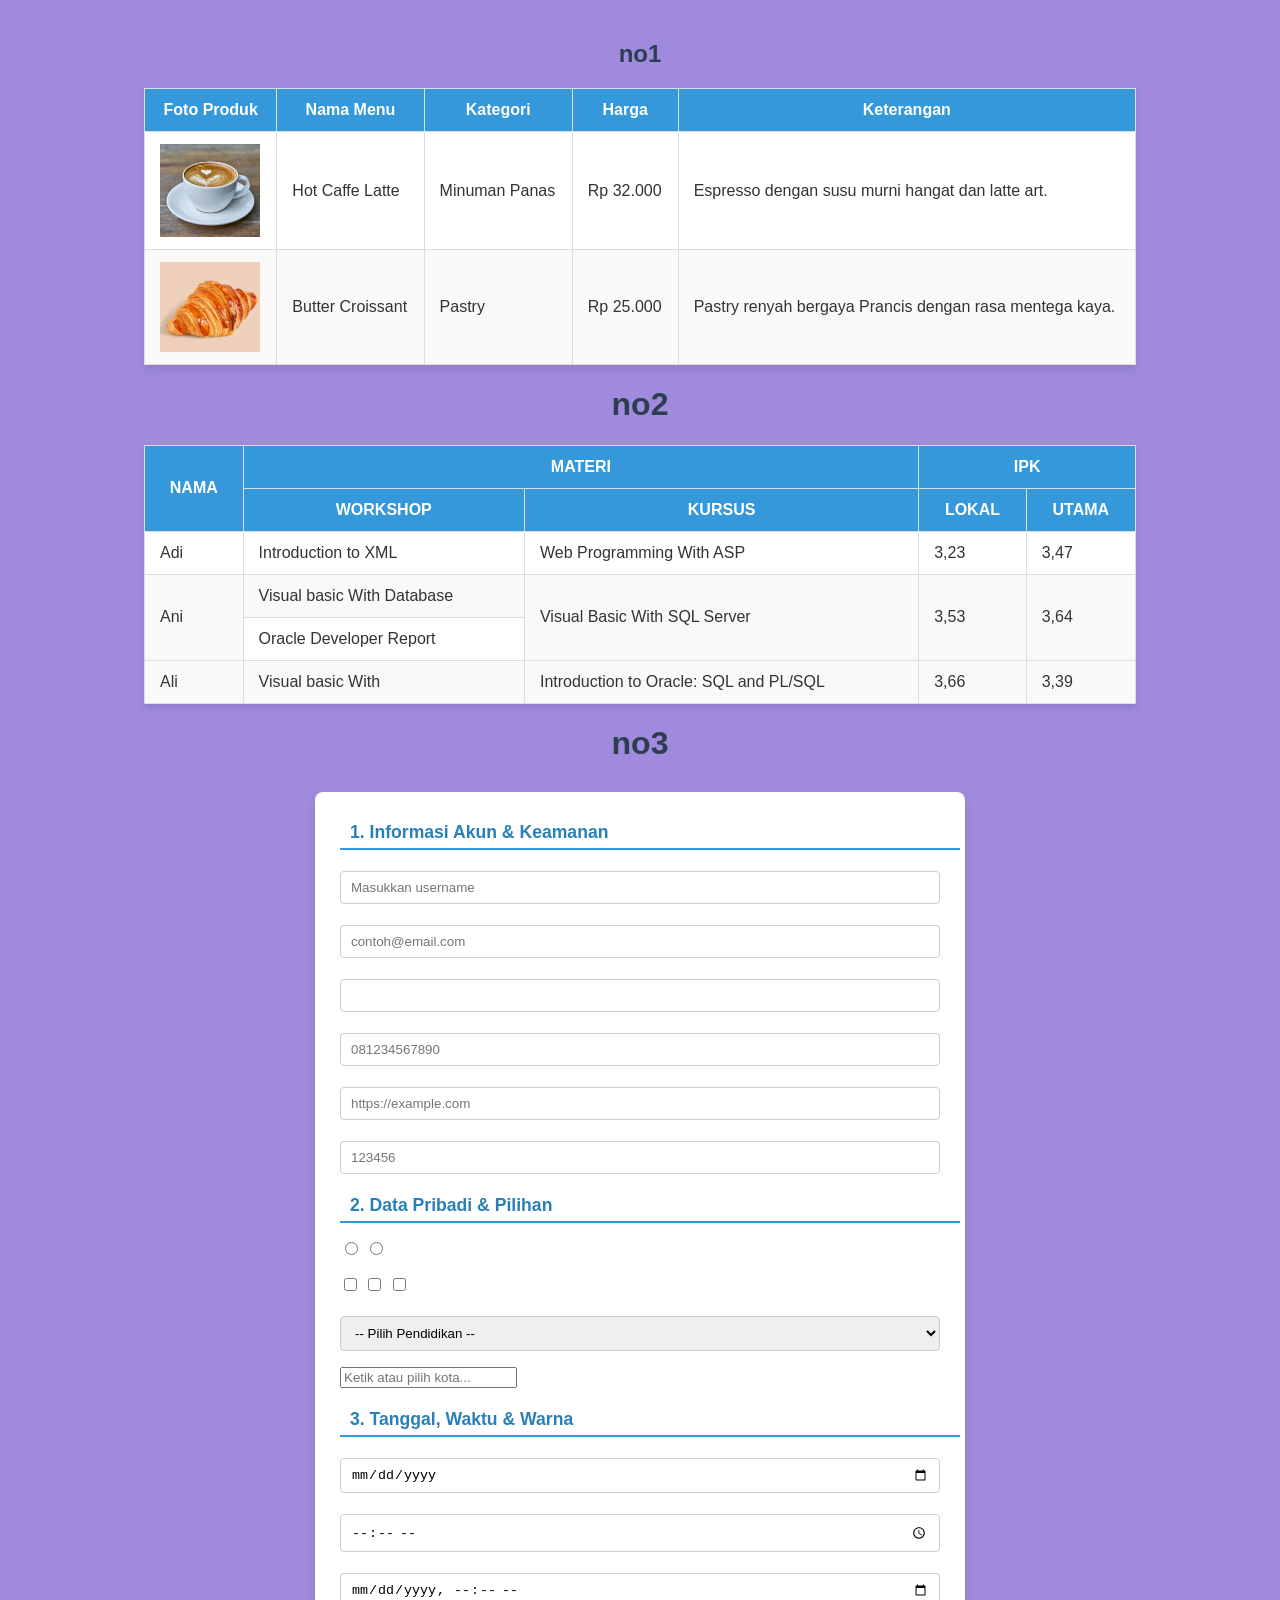
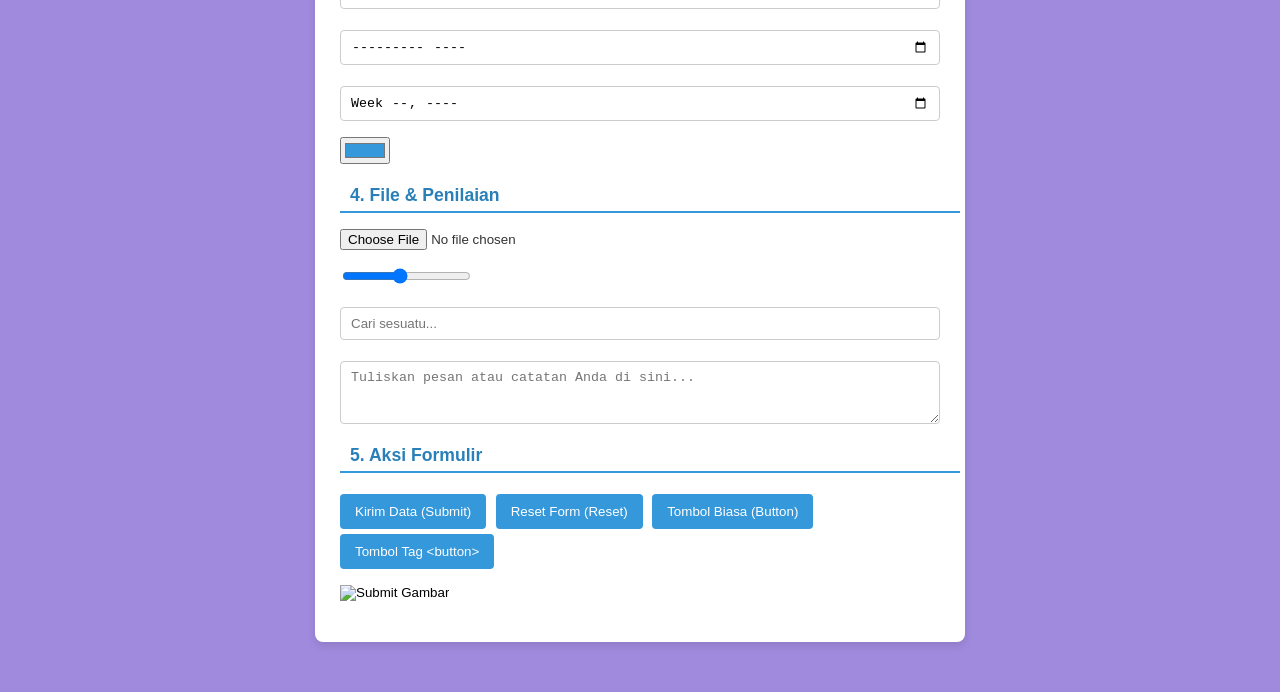
==== PBW/index.html @ acb8e726 "Add files via upload" ====
<!DOCTYPE html PUBLIC "-//W3C//DTD HTML 4.01 Transitional//EN" "http://www.w3.org/TR/html4/loose.dtd">
<html>
  <head>
    <meta http-equiv="Content-Type" content="text/html; charset=utf-8" />
    <link rel="stylesheet" type="text/css" href="style.css" />
  </head>
  <body>
    <!-- no1 -->
    <h2>no1</h2>

    <table border="1">
      <thead>
        <tr>
          <th>Foto Produk</th>
          <th>Nama Menu</th>
          <th>Kategori</th>
          <th>Harga</th>
          <th>Keterangan</th>
        </tr>
      </thead>
      <tbody>
        <tr>
          <td align="center">
            <img src="caffe.png" alt="Hot Caffe Latte" width="100" />
          </td>
          <td>Hot Caffe Latte</td>
          <td>Minuman Panas</td>
          <td>Rp 32.000</td>
          <td>Espresso dengan susu murni hangat dan latte art.</td>
        </tr>
        <tr>
          <td align="center">
            <img src="roti.png" alt="Butter Croissant" width="100" />
          </td>
          <td>Butter Croissant</td>
          <td>Pastry</td>
          <td>Rp 25.000</td>
          <td>Pastry renyah bergaya Prancis dengan rasa mentega kaya.</td>
        </tr>
      </tbody>
    </table>

    <h1>no2</h1>

    <!-- no2 -->
    <table border="1" cellspacing="0" cellpadding="8">
      <thead>
        <tr>
          <th rowspan="2">NAMA</th>
          <th colspan="2">MATERI</th>
          <th colspan="2">IPK</th>
        </tr>
        <tr>
          <th>WORKSHOP</th>
          <th>KURSUS</th>
          <th>LOKAL</th>
          <th>UTAMA</th>
        </tr>
      </thead>
      <tbody>
        <!-- Baris Adi -->
        <tr>
          <td>Adi</td>
          <td>Introduction to XML</td>
          <td>Web Programming With ASP</td>
          <td align="center">3,23</td>
          <td align="center">3,47</td>
        </tr>
        <!-- Baris Ani (Menggunakan rowspan untuk kolom gabungan) -->
        <tr>
          <td rowspan="2">Ani</td>
          <td>Visual basic With Database</td>
          <td rowspan="2" align="center">Visual Basic With SQL Server</td>
          <td rowspan="2" align="center">3,53</td>
          <td rowspan="2" align="center">3,64</td>
        </tr>
        <tr>
          <td>Oracle Developer Report</td>
        </tr>
        <!-- Baris Ali -->
        <tr>
          <td>Ali</td>
          <td>Visual basic With</td>
          <td>Introduction to Oracle: SQL and PL/SQL</td>
          <td align="center">3,66</td>
          <td align="center">3,39</td>
        </tr>
      </tbody>
    </table>

    <h1>no3</h1>
    <!-- no3 -->
    <form action="#" method="POST" enctype="multipart/form-data">
      <legend><strong>1. Informasi Akun & Keamanan</strong></legend>
      <p>
        <input
          type="text"
          name="username"
          placeholder="Masukkan username"
          required
        />
      </p>
      <p>
        <input
          type="email"
          name="email"
          placeholder="contoh@email.com"
          required
        />
      </p>
      <p><input type="password" name="password" required /></p>
      <p>
        <input
          type="tel"
          name="telepon"
          placeholder="081234567890"
        />
      </p>
      <p>
        <input
          type="url"
          name="website"
          placeholder="https://example.com"
        />
      </p>
      <p>
        <input
          type="number"
          name="pin"
          min="100000"
          max="999999"
          placeholder="123456"
        />
        <input
          type="hidden"
          name="form_token"
          value="token_sistem_abc123"
        />
      </p>
      <legend><strong>2. Data Pribadi & Pilihan</strong></legend>
      <p>
        <input type="radio" name="gender" value="Pria" />
        <input type="radio" name="gender" value="Wanita" />
      </p>
      <p>
        <input type="checkbox"  name="hobi[]" value="Koding" />
        <input type="checkbox"  name="hobi[]" value="Desain" />
        <input type="checkbox"  name="hobi[]" value="Musik" />
      </p>
      <p>
        <select  name="pendidikan">
          <option value="">-- Pilih Pendidikan --</option>
          <option value="SMA/SMK">SMA / SMK</option>
          <option value="D3">Diploma (D3)</option>
          <option value="S1">Sarjana (S1)</option>
          <option value="S2">Magister (S2)</option>
        </select>
      </p>
      <p>
        <input
          list="list-kota"
          name="kota"
          placeholder="Ketik atau pilih kota..."
        />
        <datalist >
          <option value="Jakarta"></option>
          <option value="Bandung"></option>
          <option value="Surabaya"></option>
          <option value="Yogyakarta"></option>
          <option value="Medan"></option>
        </datalist>
      </p>
      <legend><strong>3. Tanggal, Waktu & Warna</strong></legend>
      <p><input type="date" name="tgl_lahir" /></p>
      <p><input type="time"  name="jam_kontak" /></p>
      <p><input type="datetime-local"  name="jadwal" /></p>
      <p><input type="month" name="bulan_masuk" /></p>
      <p><input type="week" name="minggu_libur" /></p>
      <p>
        <input
          type="color"
          name="warna_favorit"
          value="#3498db"
        />
      </p>
      <legend><strong>4. File & Penilaian</strong></legend>
      <p><input type="file" name="foto" accept="image/*" /></p>
      <p>
        <input
          type="range"
          name="kepuasan"
          min="1"
          max="10"
          value="5"
        />
      </p>
      <p>
        <input
          type="search"
          name="pencarian"
          placeholder="Cari sesuatu..."
        />
      </p>
      <p>
        <textarea
          name="catatan"
          rows="3"
          cols="30"
          placeholder="Tuliskan pesan atau catatan Anda di sini..."
        ></textarea>
      </p>
      <legend><strong>5. Aksi Formulir</strong></legend>
      <p>
        <input type="submit" value="Kirim Data (Submit)" />
        <input type="reset" value="Reset Form (Reset)" />
        <input
          type="button"
          value="Tombol Biasa (Button)"
          onclick="alert('Tombol khusus diklik!')"
        />
        <button type="button">Tombol Tag &lt;button&gt;</button>
      </p>
      <p>
        <input
          type="image"
          src="https://via.placeholder.com/100x35?text=Submit"
          alt="Submit Gambar"
        />
      </p>
    </form>
  </body>
</html>
---- PBW/style.css ----
/* Pengaturan Dasar Halaman */
body {
  font-family: Arial, sans-serif;
  background-color: #9f8add;
  color: #333333;
  margin: 0;
  padding: 20px;
}

/* Heading */
h1, h2 {
  text-align: center;
  color: #2c3e50;
}

/* Menengahkan Tabel dan Memberikan Styling */
table {
  margin: 20px auto; /* Membuat tabel berada di tengah */
  border-collapse: collapse;
  background-color: #ffffff;
  box-shadow: 0 4px 8px rgba(0, 0, 0, 0.1);
  width: 80%;
}

th, td {
  padding: 12px 15px;
  border: 1px solid #ddd;
  text-align: left;
}

th {
  background-color: #3498db;
  color: #ffffff;
  text-align: center;
}

tbody tr:nth-child(even) {
  background-color: #f9f9f9;
}

/* Styling Form agar Lebih Rapi di Tengah */
form {
  max-width: 600px;
  margin: 30px auto;
  background: #ffffff;
  padding: 25px;
  border-radius: 8px;
  box-shadow: 0 4px 8px rgba(0, 0, 0, 0.1);
}

legend {
  font-size: 1.1em;
  color: #2980b9;
  padding: 5px 10px;
  border-bottom: 2px solid #3498db;
  margin-bottom: 10px;
  width: 100%;
}

input[type="text"],
input[type="email"],
input[type="password"],
input[type="tel"],
input[type="url"],
input[type="number"],
input[type="date"],
input[type="time"],
input[type="datetime-local"],
input[type="month"],
input[type="week"],
input[type="search"],
select,
textarea {
  width: 100%;
  padding: 8px 10px;
  margin-top: 5px;
  border: 1px solid #ccc;
  border-radius: 4px;
  box-sizing: border-box;
}

input[type="submit"],
input[type="reset"],
input[type="button"],
button {
  background-color: #3498db;
  color: white;
  padding: 10px 15px;
  border: none;
  border-radius: 4px;
  cursor: pointer;
  margin-right: 5px;
  margin-top: 5px;
}

input[type="submit"]:hover,
button:hover {
  background-color: #2980b9;
}
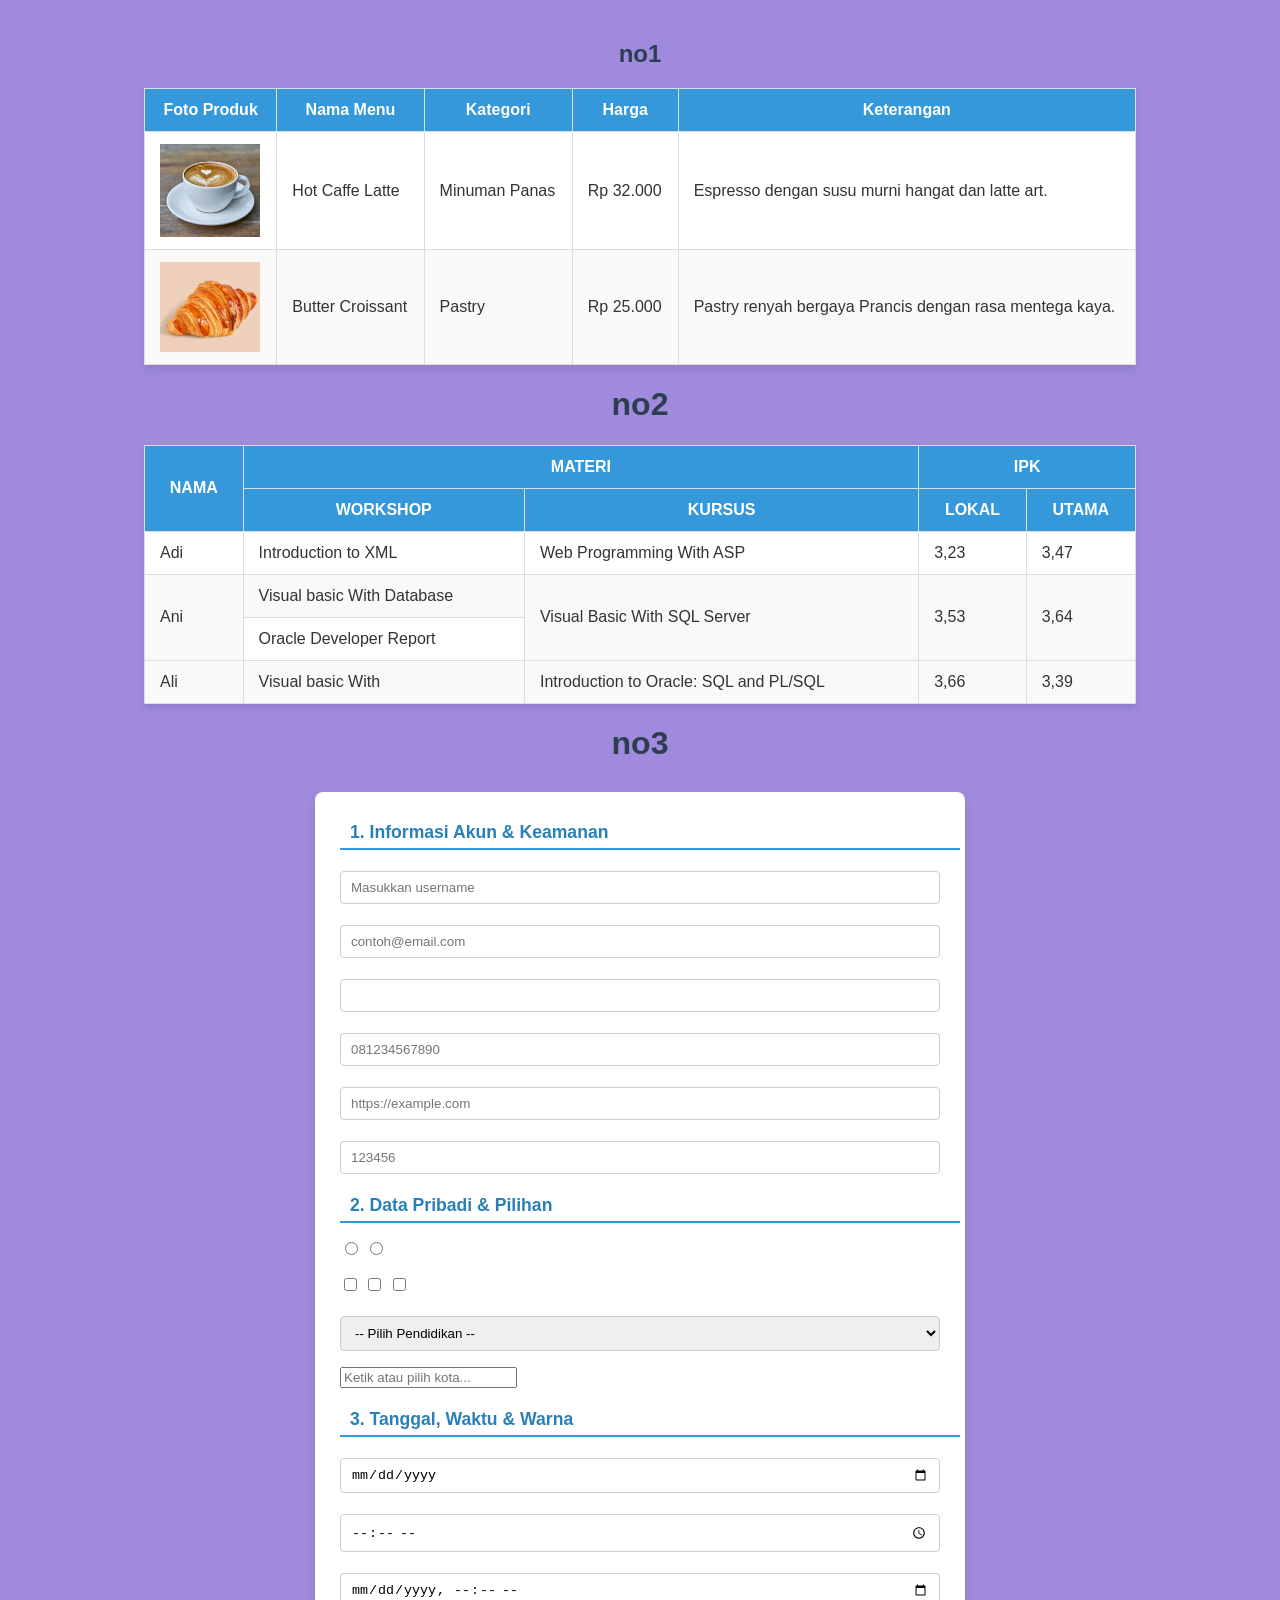
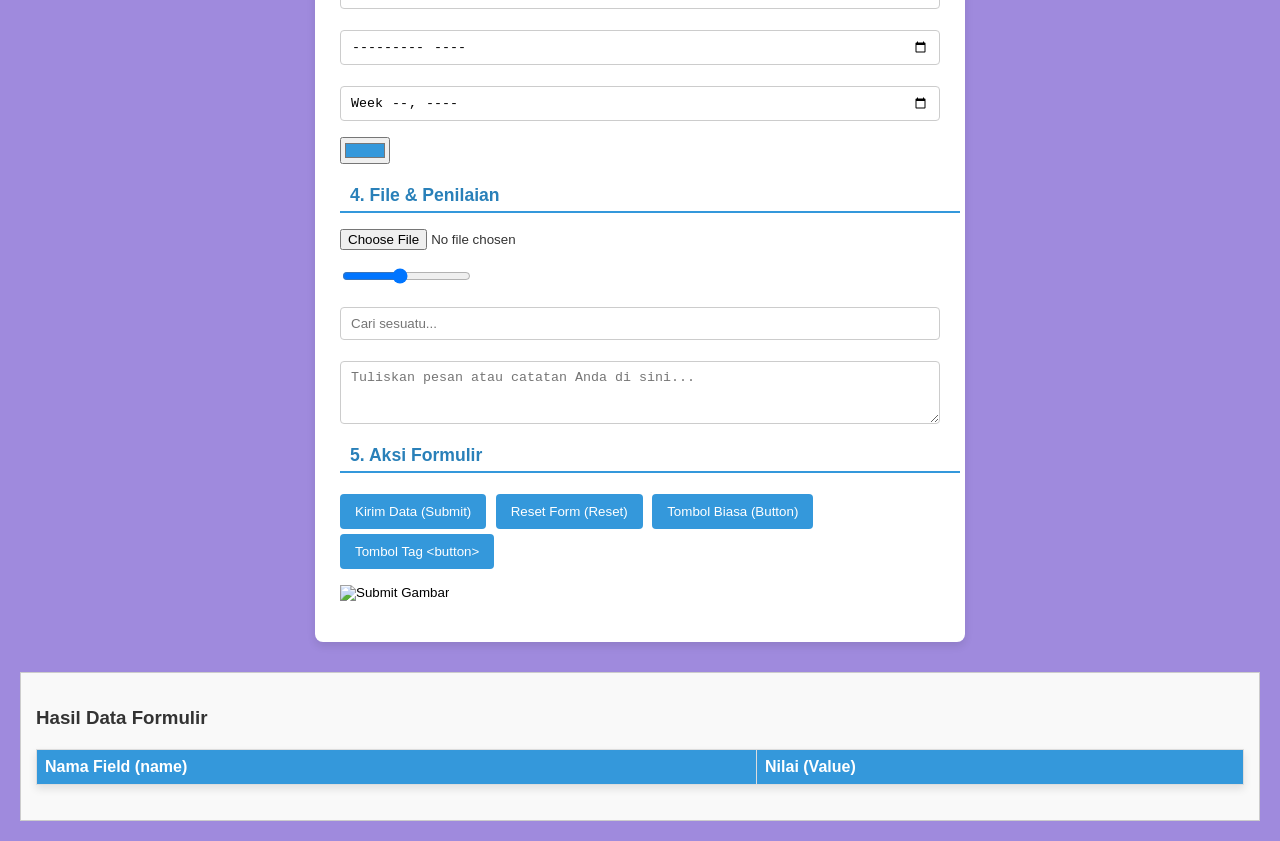
==== commit e5e3c67c: "Add files via upload" ====
--- a/PBW/index.html
+++ b/PBW/index.html
@@ -162,7 +162,7 @@
           name="kota"
           placeholder="Ketik atau pilih kota..."
         />
-        <datalist >
+        <datalist id="list-kota">
           <option value="Jakarta"></option>
           <option value="Bandung"></option>
           <option value="Surabaya"></option>
@@ -229,4 +229,5 @@
       </p>
     </form>
   </body>
+  <script src="main.js"></script>
 </html>
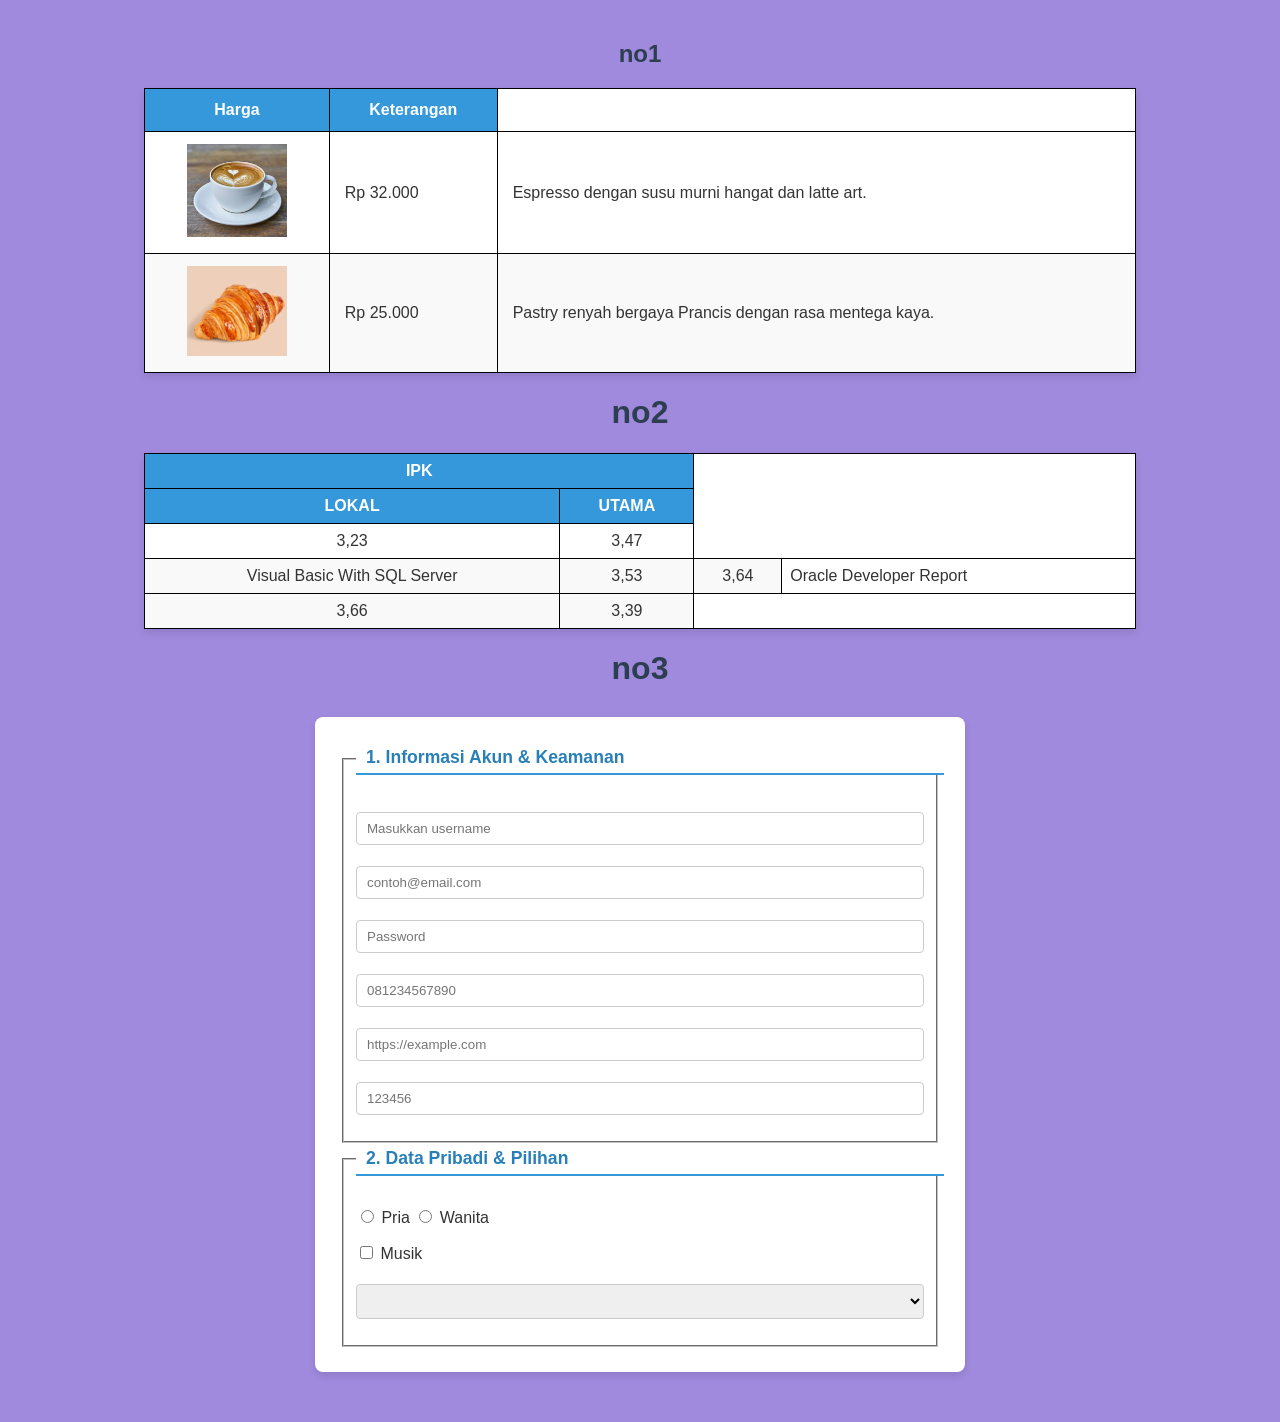
==== commit 52eed943: "Add files via upload" ====
--- a/PBW/index.html
+++ b/PBW/index.html
@@ -1,233 +1,144 @@
-<!DOCTYPE html PUBLIC "-//W3C//DTD HTML 4.01 Transitional//EN" "http://www.w3.org/TR/html4/loose.dtd">
-<html>
+<!DOCTYPE html>
+<html lang="id">
   <head>
-    <meta http-equiv="Content-Type" content="text/html; charset=utf-8" />
-    <link rel="stylesheet" type="text/css" href="style.css" />
+    <meta charset="UTF-8" />
+    <meta name="viewport" content="width=device-width, initial-scale=1.0" />
+    <title>Dokumen HTML5</title>
+    <link rel="stylesheet" href="style.css" />
   </head>
   <body>
     <!-- no1 -->
     <h2>no1</h2>
 
-    <table border="1">
+    <table style="border: 1px solid black; border-collapse: collapse;">
       <thead>
         <tr>
-          <th>Foto Produk</th>
-          <th>Nama Menu</th>
-          <th>Kategori</th>
-          <th>Harga</th>
-          <th>Keterangan</th>
+          <th style="border: 1px solid black;">Harga</th>
+          <th style="border: 1px solid black;">Keterangan</th>
         </tr>
       </thead>
       <tbody>
         <tr>
-          <td align="center">
+          <td style="border: 1px solid black; text-align: center;">
             <img src="caffe.png" alt="Hot Caffe Latte" width="100" />
           </td>
-          <td>Hot Caffe Latte</td>
-          <td>Minuman Panas</td>
-          <td>Rp 32.000</td>
-          <td>Espresso dengan susu murni hangat dan latte art.</td>
+          <td style="border: 1px solid black;">Rp 32.000</td>
+          <td style="border: 1px solid black;">Espresso dengan susu murni hangat dan latte art.</td>
         </tr>
         <tr>
-          <td align="center">
+          <td style="border: 1px solid black; text-align: center;">
             <img src="roti.png" alt="Butter Croissant" width="100" />
           </td>
-          <td>Butter Croissant</td>
-          <td>Pastry</td>
-          <td>Rp 25.000</td>
-          <td>Pastry renyah bergaya Prancis dengan rasa mentega kaya.</td>
+          <td style="border: 1px solid black;">Rp 25.000</td>
+          <td style="border: 1px solid black;">Pastry renyah bergaya Prancis dengan rasa mentega kaya.</td>
         </tr>
       </tbody>
     </table>
 
+    <!-- no2 -->
     <h1>no2</h1>
 
-    <!-- no2 -->
-    <table border="1" cellspacing="0" cellpadding="8">
+    <table style="border: 1px solid black; border-collapse: collapse;">
       <thead>
         <tr>
-          <th rowspan="2">NAMA</th>
-          <th colspan="2">MATERI</th>
-          <th colspan="2">IPK</th>
+          <th colspan="2" style="border: 1px solid black; padding: 8px;">IPK</th>
         </tr>
         <tr>
-          <th>WORKSHOP</th>
-          <th>KURSUS</th>
-          <th>LOKAL</th>
-          <th>UTAMA</th>
+          <th style="border: 1px solid black; padding: 8px;">LOKAL</th>
+          <th style="border: 1px solid black; padding: 8px;">UTAMA</th>
         </tr>
       </thead>
       <tbody>
         <!-- Baris Adi -->
         <tr>
-          <td>Adi</td>
-          <td>Introduction to XML</td>
-          <td>Web Programming With ASP</td>
-          <td align="center">3,23</td>
-          <td align="center">3,47</td>
+          <td style="border: 1px solid black; padding: 8px; text-align: center;">3,23</td>
+          <td style="border: 1px solid black; padding: 8px; text-align: center;">3,47</td>
         </tr>
         <!-- Baris Ani (Menggunakan rowspan untuk kolom gabungan) -->
         <tr>
-          <td rowspan="2">Ani</td>
-          <td>Visual basic With Database</td>
-          <td rowspan="2" align="center">Visual Basic With SQL Server</td>
-          <td rowspan="2" align="center">3,53</td>
-          <td rowspan="2" align="center">3,64</td>
+          <td rowspan="2" style="border: 1px solid black; padding: 8px; text-align: center;">Visual Basic With SQL Server</td>
+          <td rowspan="2" style="border: 1px solid black; padding: 8px; text-align: center;">3,53</td>
+          <td rowspan="2" style="border: 1px solid black; padding: 8px; text-align: center;">3,64</td>
         </tr>
         <tr>
-          <td>Oracle Developer Report</td>
+          <td style="border: 1px solid black; padding: 8px;">Oracle Developer Report</td>
         </tr>
         <!-- Baris Ali -->
         <tr>
-          <td>Ali</td>
-          <td>Visual basic With</td>
-          <td>Introduction to Oracle: SQL and PL/SQL</td>
-          <td align="center">3,66</td>
-          <td align="center">3,39</td>
+          <td style="border: 1px solid black; padding: 8px; text-align: center;">3,66</td>
+          <td style="border: 1px solid black; padding: 8px; text-align: center;">3,39</td>
         </tr>
       </tbody>
     </table>
 
+    <!-- no3 -->
     <h1>no3</h1>
-    <!-- no3 -->
+
     <form action="#" method="POST" enctype="multipart/form-data">
-      <legend><strong>1. Informasi Akun & Keamanan</strong></legend>
-      <p>
-        <input
-          type="text"
-          name="username"
-          placeholder="Masukkan username"
-          required
-        />
-      </p>
-      <p>
-        <input
-          type="email"
-          name="email"
-          placeholder="contoh@email.com"
-          required
-        />
-      </p>
-      <p><input type="password" name="password" required /></p>
-      <p>
-        <input
-          type="tel"
-          name="telepon"
-          placeholder="081234567890"
-        />
-      </p>
-      <p>
-        <input
-          type="url"
-          name="website"
-          placeholder="https://example.com"
-        />
-      </p>
-      <p>
-        <input
-          type="number"
-          name="pin"
-          min="100000"
-          max="999999"
-          placeholder="123456"
-        />
-        <input
-          type="hidden"
-          name="form_token"
-          value="token_sistem_abc123"
-        />
-      </p>
-      <legend><strong>2. Data Pribadi & Pilihan</strong></legend>
-      <p>
-        <input type="radio" name="gender" value="Pria" />
-        <input type="radio" name="gender" value="Wanita" />
-      </p>
-      <p>
-        <input type="checkbox"  name="hobi[]" value="Koding" />
-        <input type="checkbox"  name="hobi[]" value="Desain" />
-        <input type="checkbox"  name="hobi[]" value="Musik" />
-      </p>
-      <p>
-        <select  name="pendidikan">
-          <option value="">-- Pilih Pendidikan --</option>
-          <option value="SMA/SMK">SMA / SMK</option>
-          <option value="D3">Diploma (D3)</option>
-          <option value="S1">Sarjana (S1)</option>
-          <option value="S2">Magister (S2)</option>
-        </select>
-      </p>
-      <p>
-        <input
-          list="list-kota"
-          name="kota"
-          placeholder="Ketik atau pilih kota..."
-        />
-        <datalist id="list-kota">
-          <option value="Jakarta"></option>
-          <option value="Bandung"></option>
-          <option value="Surabaya"></option>
-          <option value="Yogyakarta"></option>
-          <option value="Medan"></option>
-        </datalist>
-      </p>
-      <legend><strong>3. Tanggal, Waktu & Warna</strong></legend>
-      <p><input type="date" name="tgl_lahir" /></p>
-      <p><input type="time"  name="jam_kontak" /></p>
-      <p><input type="datetime-local"  name="jadwal" /></p>
-      <p><input type="month" name="bulan_masuk" /></p>
-      <p><input type="week" name="minggu_libur" /></p>
-      <p>
-        <input
-          type="color"
-          name="warna_favorit"
-          value="#3498db"
-        />
-      </p>
-      <legend><strong>4. File & Penilaian</strong></legend>
-      <p><input type="file" name="foto" accept="image/*" /></p>
-      <p>
-        <input
-          type="range"
-          name="kepuasan"
-          min="1"
-          max="10"
-          value="5"
-        />
-      </p>
-      <p>
-        <input
-          type="search"
-          name="pencarian"
-          placeholder="Cari sesuatu..."
-        />
-      </p>
-      <p>
-        <textarea
-          name="catatan"
-          rows="3"
-          cols="30"
-          placeholder="Tuliskan pesan atau catatan Anda di sini..."
-        ></textarea>
-      </p>
-      <legend><strong>5. Aksi Formulir</strong></legend>
-      <p>
-        <input type="submit" value="Kirim Data (Submit)" />
-        <input type="reset" value="Reset Form (Reset)" />
-        <input
-          type="button"
-          value="Tombol Biasa (Button)"
-          onclick="alert('Tombol khusus diklik!')"
-        />
-        <button type="button">Tombol Tag &lt;button&gt;</button>
-      </p>
-      <p>
-        <input
-          type="image"
-          src="https://via.placeholder.com/100x35?text=Submit"
-          alt="Submit Gambar"
-        />
-      </p>
-    </form>
-  </body>
-  <script src="main.js"></script>
-</html>
+      <fieldset>
+        <legend><strong>1. Informasi Akun & Keamanan</strong></legend>
+        <p>
+          <input
+            type="text"
+            name="username"
+            placeholder="Masukkan username"
+            required
+          />
+        </p>
+        <p>
+          <input
+            type="email"
+            name="email"
+            placeholder="contoh@email.com"
+            required
+          />
+        </p>
+        <p><input type="password" name="password" placeholder="Password" required /></p>
+        <p>
+          <input
+            type="tel"
+            name="telepon"
+            placeholder="081234567890"
+          />
+        </p>
+        <p>
+          <input
+            type="url"
+            name="website"
+            placeholder="https://example.com"
+          />
+        </p>
+        <p>
+          <input
+            type="number"
+            name="pin"
+            min="100000"
+            max="999999"
+            placeholder="123456"
+          />
+          <input
+            type="hidden"
+            name="form_token"
+            value="token_sistem_abc123"
+          />
+        </p>
+      </fieldset>
+
+      <fieldset>
+        <legend><strong>2. Data Pribadi & Pilihan</strong></legend>
+        <p>
+          <label><input type="radio" name="gender" value="Pria" /> Pria</label>
+          <label><input type="radio" name="gender" value="Wanita" /> Wanita</label>
+        </p>
+        <p>
+          <label><input type="checkbox" name="hobi[]" value="Musik" /> Musik</label>
+        </p>
+        <p>
+          <select name="pendidikan">
+          </select>
+        </p>
+        <p>
+          <input
+            list="list-kota"
+            name="kota"
+            placeholder="Ketik atau pilih kota..."
